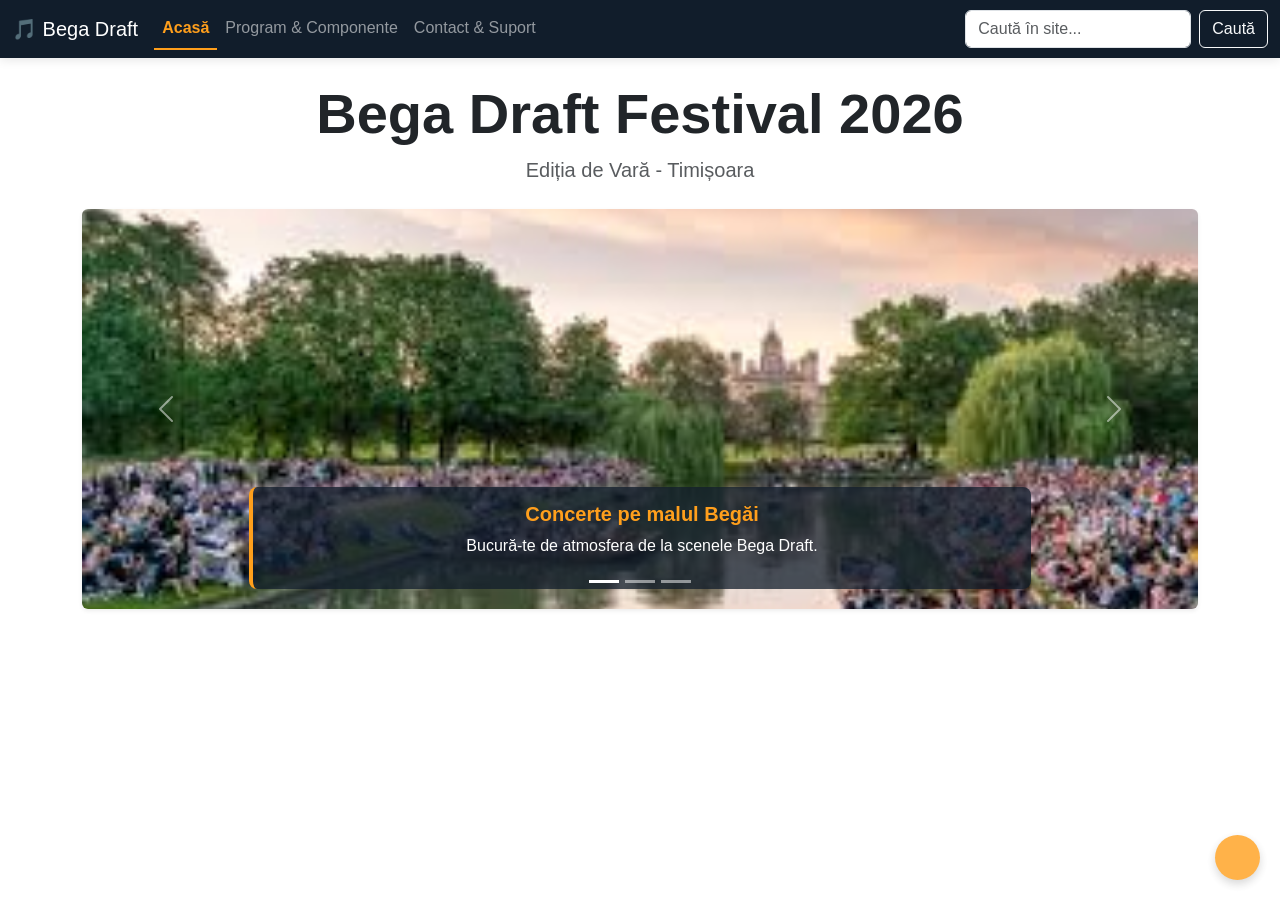
==== index.html @ 438abbcb "Add files via upload" ====
<!DOCTYPE html>
<html lang="ro">
<head>
    <meta charset="UTF-8">
    <meta name="viewport" content="width=device-width, initial-scale=1.0">
    <title>Bega Draft Festival - Acasa</title>
    
    <link href="https://cdn.jsdelivr.net/npm/bootstrap@5.3.3/dist/css/bootstrap.min.css" rel="stylesheet">
    <link rel="stylesheet" href="css/style.css">
    <style>
        /* Spațiere pentru a nu ascunde conținutul sub bara de navigare fixă */
        body {
            padding-top: 56px;
        }
        /* Ajustăm înălțimea caruselului în faza de proiectare pentru a nu ocupa tot ecranul */
        .carousel-item img {
            height: 400px;
            object-fit: cover; /* Redimensionare estetică a imaginilor */
            background-color: #cccccc; /* Fundal gri pentru faza monocromă */
        }
    </style>
</head>
<body>

    <nav class="navbar navbar-expand-lg navbar-dark bg-dark fixed-top">
        <div class="container-fluid">
            <a class="navbar-brand" href="index.html">🎵 Bega Draft</a>
            
            <button class="navbar-toggler" type="button" data-bs-toggle="collapse" data-bs-target="#navbarFestival" aria-controls="navbarFestival" aria-expanded="false" aria-label="Toggle navigation">
                <span class="navbar-toggler-icon"></span>
            </button>
            
            <div class="collapse navbar-collapse" id="navbarFestival">
                <ul class="navbar-nav me-auto mb-2 mb-lg-0">
                    <li class="nav-item">
                        <a class="nav-link active" aria-current="page" href="index.html">Acasă</a>
                    </li>
                    <li class="nav-item">
                        <a class="nav-link" href="program.html">Program & Componente</a>
                    </li>
                    <li class="nav-item">
                        <a class="nav-link" href="contact.html">Contact & Suport</a>
                    </li>
                </ul>
                
                <form class="d-flex" role="search">
                    <input class="form-control me-2" type="search" placeholder="Caută în site..." aria-label="Search">
                    <button class="btn btn-outline-light" type="submit">Caută</button>
                </form>
            </div>
        </div>
    </nav>

    <header class="container my-4 text-center">
        <h1 class="display-4 fw-bold">Bega Draft Festival 2026</h1>
        <p class="lead text-muted">Ediția de Vară - Timișoara</p>
    </header>

    <section class="container mb-5">
        <div id="caruselFestival" class="carousel slide" data-bs-ride="carousel">
            <div class="carousel-indicators">
                <button type="button" data-bs-target="#caruselFestival" data-bs-slide-to="0" class="active" aria-current="true" aria-label="Slide 1"></button>
                <button type="button" data-bs-target="#caruselFestival" data-bs-slide-to="1" aria-label="Slide 2"></button>
                <button type="button" data-bs-target="#caruselFestival" data-bs-slide-to="2" aria-label="Slide 3"></button>
            </div>
            
            <div class="carousel-inner rounded shadow-sm">
                <div class="carousel-item active">
                    <img src="imagini\concert.jpeg" class="d-block w-100" alt="Scena Principală Bega Draft">
                    <div class="carousel-caption d-none d-md-block">
                        <h5>Concerte pe malul Begăi</h5>
                        <p>Bucură-te de atmosfera de la scenele Bega Draft.</p>
                    </div>
                </div>
                <div class="carousel-item">
                    <img src="imagini\food.jpeg" class="d-block w-100" alt="Zona de Food & Drinks">
                    <div class="carousel-caption d-none d-md-block">
                        <h5>Craft Beer & Food Court</h5>
                        <p>Încarcă-ți bateriile în zona de Food & Drink.</p>
                    </div>
                </div>
                <div class="carousel-item">
                    <img src="imagini\workshop.jpeg" class="d-block w-100" alt="Activități culturale">
                    <div class="carousel-caption d-none d-md-block">
                        <h5>Zone de relaxare și cultură</h5>
                        <p>Simte-te bine alături de cei dragi la ateliere propuse de noi.</p>
                    </div>
                </div>
            </div>
            
            <button class="carousel-control-prev" type="button" data-bs-target="#caruselFestival" data-bs-slide="prev">
                <span class="carousel-control-prev-icon" aria-hidden="true"></span>
                <span class="visually-hidden">Precedent</span>
            </button>
            <button class="carousel-control-next" type="button" data-bs-target="#caruselFestival" data-bs-slide="next">
                <span class="carousel-control-next-icon" aria-hidden="true"></span>
                <span class="visually-hidden">Următor</span>
            </button>
        </div>
    </section>

    <a href="#" class="btn-up" title="Mergi sus"><i class="bi bi-arrow-up fs-5"></i></a>
    <script src="https://cdn.jsdelivr.net/npm/bootstrap@5.3.3/dist/js/bootstrap.bundle.min.js"></script>
    <script src="js/script.js"></script>
</body>
</html>
---- css/style.css ----
/* ==========================================================================
   PALETA DE CULORI OFICIALĂ - BEGA DRAFT FESTIVAL 2026
   Conform regulilor IOMC: Contrast cald-rece și ierarhizare vizuală
   ========================================================================== */

:root {
    --bega-dark: #111d2b;      /* Albastru foarte închis (Pasiv/Profesional - Tema Begăi) */
    --bega-amber: #ff9f1c;     /* Chihlimbariu/Oranj (Activ/Strălucitor - Tema Draft/Bere) */
    --bega-light: #f8f9fa;     /* Gri extrem de deschis pentru fundaluri secundare */
}

/* Structură generală */
body {
    font-family: 'Segoe UI', Tahoma, Geneva, Verdana, sans-serif;
    background-color: #ffffff;
    color: #212529;
}

/* 1. Personalizarea Barei de Navigare Fixe */
.navbar {
    background-color: var(--bega-dark) !important;
    box-shadow: 0 2px 10px rgba(0, 0, 0, 0.1);
}

/* Evidențierea butonului activ (Nielsen: Vizibilitatea stării) */
.navbar-dark .navbar-nav .nav-link.active {
    color: var(--bega-amber) !important;
    font-weight: 600;
    border-bottom: 2px solid var(--bega-amber);
}

/* Efect de hover pe link-uri pentru feedback vizual instant */
.navbar-dark .navbar-nav .nav-link:hover {
    color: var(--bega-amber) !important;
}

/* Butonul de căutare - Contrastul de calitate */
.btn-outline-light:hover {
    background-color: var(--bega-amber) !important;
    border-color: var(--bega-amber) !important;
    color: var(--bega-dark) !important;
}

/* 2. Personalizarea Caruselului și a textului */
.carousel-caption {
    background: rgba(17, 29, 43, 0.75); /* Fundal închis semitransparent pentru lizibilitate */
    border-radius: 8px;
    padding: 15px;
    border-left: 4px solid var(--bega-amber);
}

.carousel-caption h5 {
    color: var(--bega-amber);
    font-weight: bold;
}

/* 3. Personalizarea Tabelelor (Pagina Program) */
.table-dark {
    background-color: var(--bega-dark) !important;
}

/* Evidențierea capetelor de rând din tabel */
.table th {
    font-weight: 600;
}

/* 4. Elemente de Contact și Formulare */
.form-control:focus {
    border-color: var(--bega-amber) !important;
    box-shadow: 0 0 0 0.25rem rgba(255, 159, 28, 0.25) !important;
}

/* Schimbăm butonul principal din pagină în culoarea activă de brand */
.btn-dark {
    background-color: var(--bega-dark) !important;
    border-color: var(--bega-dark) !important;
    transition: all 0.3s ease;
}

.btn-dark:hover {
    background-color: var(--bega-amber) !important;
    border-color: var(--bega-amber) !important;
    color: var(--bega-dark) !important;
    font-weight: bold;
}

/* Pictogramele sociale */
.bi {
    transition: transform 0.2s ease, color 0.2s ease;
}
.bi:hover {
    color: var(--bega-amber) !important;
    transform: scale(1.2);
}

/* ==========================================================================
   BUTONUL UP / TO TOP (Nielsen: Eficiență și libertate în utilizare)
   ========================================================================== */
.btn-up {
    position: fixed;
    bottom: 20px;
    right: 20px;
    z-index: 99;
    background-color: var(--bega-amber) !important;
    color: var(--bega-dark) !important;
    border: none !important;
    border-radius: 50%;
    width: 45px;
    height: 45px;
    display: flex;
    align-items: center;
    justify-content: center;
    box-shadow: 0 4px 10px rgba(0,0,0,0.2);
    transition: all 0.3s ease;
    opacity: 0.8;
}

.btn-up:hover {
    transform: translateY(-5px);
    opacity: 1;
    color: #ffffff !important;
    background-color: var(--bega-dark) !important;
}
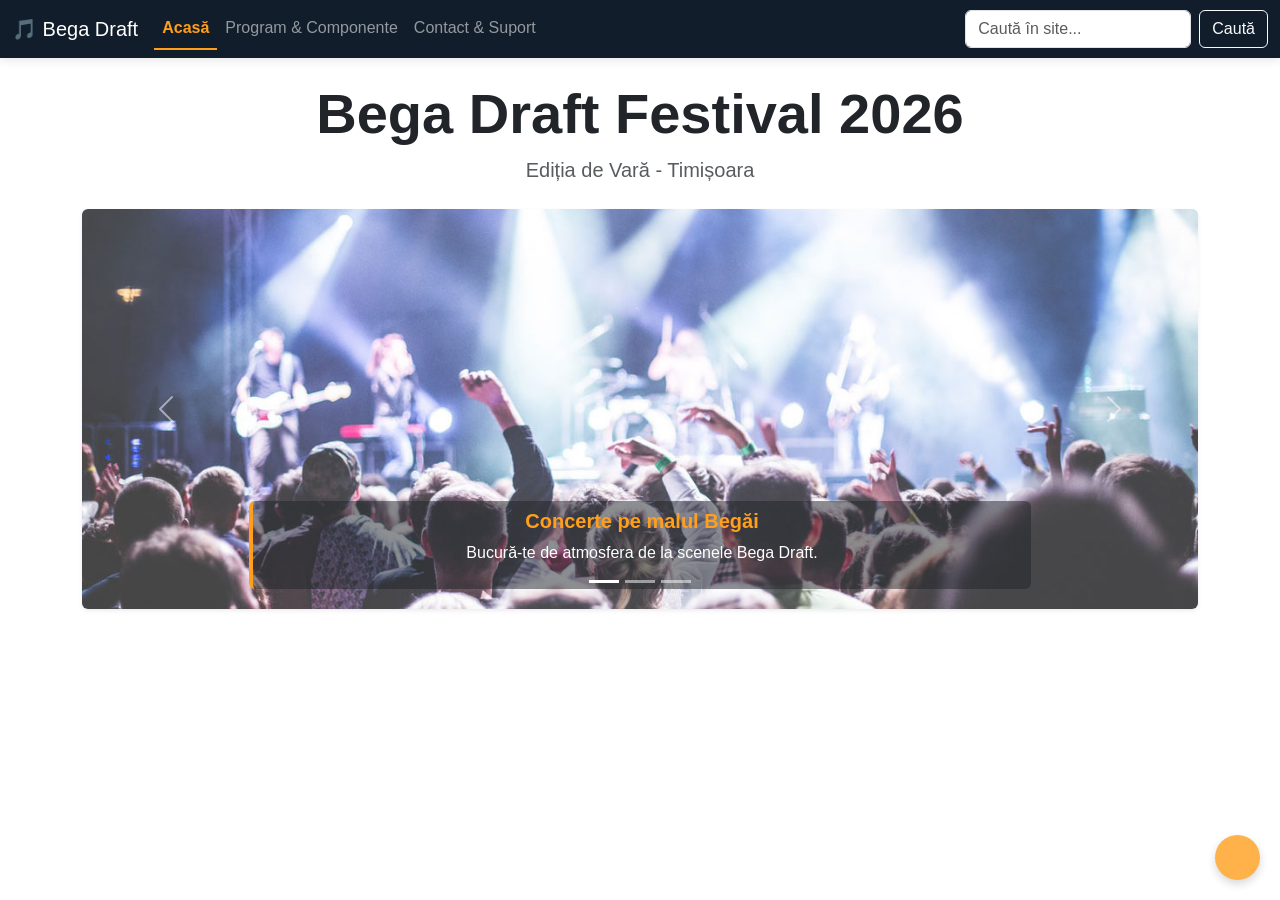
==== commit a858dd18: "Add files via upload" ====
--- a/index.html
+++ b/index.html
@@ -67,21 +67,21 @@
             <div class="carousel-inner rounded shadow-sm">
                 <div class="carousel-item active">
                     <img src="imagini\concert.jpeg" class="d-block w-100" alt="Scena Principală Bega Draft">
-                    <div class="carousel-caption d-none d-md-block">
+                    <div class="carousel-caption d-block bg-dark bg-opacity-50 rounded p-2">
                         <h5>Concerte pe malul Begăi</h5>
                         <p>Bucură-te de atmosfera de la scenele Bega Draft.</p>
                     </div>
                 </div>
                 <div class="carousel-item">
                     <img src="imagini\food.jpeg" class="d-block w-100" alt="Zona de Food & Drinks">
-                    <div class="carousel-caption d-none d-md-block">
+                    <div class="carousel-caption d-block bg-dark bg-opacity-50 rounded p-2">
                         <h5>Craft Beer & Food Court</h5>
                         <p>Încarcă-ți bateriile în zona de Food & Drink.</p>
                     </div>
                 </div>
                 <div class="carousel-item">
                     <img src="imagini\workshop.jpeg" class="d-block w-100" alt="Activități culturale">
-                    <div class="carousel-caption d-none d-md-block">
+                    <div class="carousel-caption d-block bg-dark bg-opacity-50 rounded p-2">
                         <h5>Zone de relaxare și cultură</h5>
                         <p>Simte-te bine alături de cei dragi la ateliere propuse de noi.</p>
                     </div>
